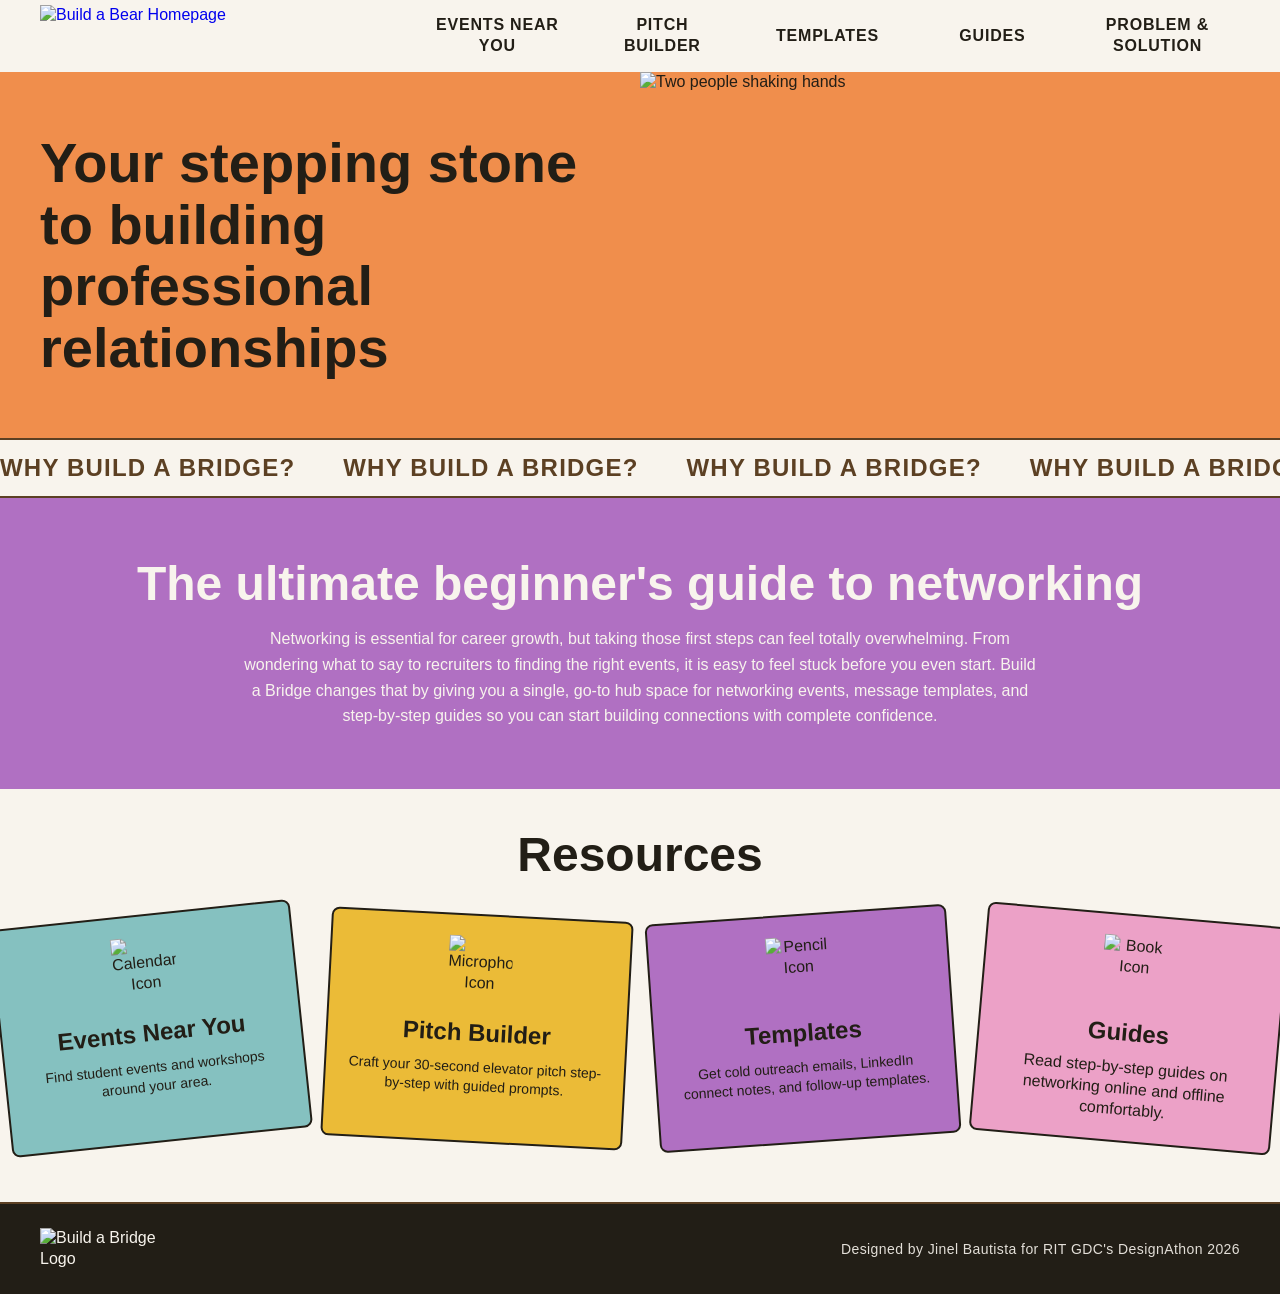
==== index.html @ da69a76d "Add files via upload" ====
<!DOCTYPE html>
<html lang="en">
<head>
    <meta charset="UTF-8">
    <meta name="viewport" content="width=device-width, initial-scale=1.0">
    <title>Build a Bridge</title>
    <link rel="stylesheet" href="/style.css">
    <script src="/script.js" defer></script>
    <link rel="icon" type="image/png" href="/favicon-96x96.png" sizes="96x96" />
    <link rel="icon" type="image/svg+xml" href="/favicon.svg" />
    <link rel="shortcut icon" href="/favicon.ico" />
    <link rel="apple-touch-icon" sizes="180x180" href="/apple-touch-icon.png" />
    <link rel="manifest" href="/site.webmanifest" />
</head>

<body> 
    <header class="topnav">
        <div class="wrapper topnav_wrapper">
            <a href="/" class="topnav_homelink">
                <img src="/img/build_a_bridge_full_logo.svg" alt="Build a Bear Homepage" class="topnav_logo" width="128" height="36">
            </a>

            <button class="topnav_toggle" aria-expanded="false" aria-label="Toggle menu">
                <span class="hamburger"></span>
            </button>

            <nav class="topnav_nav">
                <ul class="topnav_links">
                    <li class="topnav_item">
                        <a href="calendar.html" class="topnav_link link-calendar">EVENTS NEAR YOU</a>
                    </li>
                    <li class="topnav_item">
                        <a href="pitch-builder.html" class="topnav_link link-pitchbuilder">PITCH BUILDER</a>
                    </li>
                    <li class="topnav_item">
                        <a href="templates.html" class="topnav_link link-templates">TEMPLATES</a>
                    </li>
                    <li class="topnav_item">
                        <a href="guides.html" class="topnav_link link-guides">GUIDES</a>
                    </li>
                    <li class="topnav_item">
                        <a href="problem-solution.html" class="topnav_link link-problemsolution">PROBLEM & SOLUTION</a>
                    </li>
                </ul>
            </nav>
        </div>
    </header>

    <main>
        <section class="hero">
            <div class="hero_container">
                <div class="hero_content">
                    <h1>Your stepping stone to building professional relationships</h1>
                    <p></p>
                </div>

                <div class="hero_media">
                    <img src="/img/nav_hero_edited.jpg" alt="Two people shaking hands" class="hero_img">
                </div>
            </div>
        </section>

        <section class="networking">
            <div class="networking_ticker">
                <div class="ticker_track">
                    <div class="ticker_group">
                        <span>Why build a bridge?</span>
                        <span>Why build a bridge?</span>
                        <span>Why build a bridge?</span>
                        <span>Why build a bridge?</span>
                    </div>
                    <div class="ticker_group" aria-hidden="true">
                        <span>Why build a bridge?</span>
                        <span>Why build a bridge?</span>
                        <span>Why build a bridge?</span>
                        <span>Why build a bridge?</span>
                    </div>
                </div>
            </div>

            <div class="networking_content">
                <div class="wrapper">
                    <h2>The ultimate beginner's guide to networking</h2>
                    <p>Networking is essential for career growth, but taking those first steps can feel totally overwhelming. From wondering what to say to recruiters to finding the right events, it is easy to feel stuck before you even start. Build a Bridge changes that by giving you a single, go-to hub space for networking events, message templates, and step-by-step guides so you can start building connections with complete confidence.</p>
                </div>
            </div>
        </section>

        <section class="resources">
            <h2 class="resources_title">Resources</h2>
            <div class="resources-container">
                
                <div class="resources_grid">
                     <a href="calendar.html" class="card-link">
                        <div class="card card-calendar">
                            <img src="/img/calendar.png" class="card_img" alt="Calendar Icon">
                            <h3 class="card_title">Events Near You</h3>
                            <p class="card_desc">Find student events and workshops around your area.</p>
                        </div>
                     </a>

                     <a href="pitch-builder.html" class="card-link">
                        <div class="card card-pitchbuilder">
                            <img src="/img/microphone-alt.png" class="card_img" alt="Microphone Icon">
                            <h3 class="card_title">Pitch Builder</h3>
                            <p class="card_desc">Craft your 30-second elevator pitch step-by-step with guided prompts.</p>
                        </div>
                     </a>

                     <a href="templates.html" class="card-link">
                        <div class="card card-templates">
                            <img src="/img/pencil.png" class="card_img" alt="Pencil Icon">
                            <h3 class="card_title">Templates</h3>
                            <p class="card_desc">Get cold outreach emails, LinkedIn connect notes, and follow-up templates.</p>
                        </div>
                     </a>

                     <a href="guides.html" class="card-link">
                        <div class="card card-guides">
                            <img src="/img/book.png" class="card_img" alt="Book Icon">
                            <h3 class="card_title">Guides</h3>
                            <p>Read step-by-step guides on networking online and offline comfortably.</p>
                        </div>
                     </a>
                </div>
            </div>
        </section>
    </main>

    <footer class="site_footer">
        <div class="wrapper footer_wrapper">
            <img src="img/build_a_bridge_full_logo_white.svg" alt="Build a Bridge Logo" class="footer_logo">
            <p class="footer_text">Designed by Jinel Bautista for RIT GDC's DesignAthon 2026</p>
        </div>
    </footer>
</body>
</html>
---- style.css ----
@layer global {
    /* poppins-regular - latin */
    @font-face {
        font-display: swap;
        font-family: 'Poppins';
        font-style: normal;
        font-weight: 400;
        src: url('/fonts/poppins-v24-latin-regular.woff2') format('woff2');
    }
    /* poppins-700 - latin */
    @font-face {
        font-display: swap;
        font-family: 'Poppins';
        font-style: normal;
        font-weight: 700;
        src: url('/fonts/poppins-v24-latin-700.woff2') format('woff2');
    }

    /* fonts */
    :root {
        --fs-14: calc(14 / 16 * 1rem);
        --fs-16: calc(16 / 16 * 1rem);
        --fs-24: calc(24 / 16 * 1rem);
        --fs-36: calc(36 / 16 * 1rem);
        --fs-38: calc(38 / 16 * 1rem);
        --fs-48: calc(48 / 16 * 1rem);
        --fs-56: calc(56 / 16 * 1rem);

        --font-size-topnav: var(--fs-14);
        --font-size-h1: var(--fs-38);
        --font-size-h2: var(--fs-36);
        --font-size-h3: var(--fs-24);

        @media (width >= calc(768 / 16 * 1rem)) {
            --font-size-topnav: var(--fs-16);
            --font-size-h1: var(--fs-56);
            --font-size-h2: var(--fs-48);
        }
    }

    /* colours */
    :root {
        --c-white: hsl(38, 44%, 95%);
        --c-black: hsl(38, 20%, 11%);
        --c-darkblue: hsl(221, 69%, 41%);
        --c-teal: hsl(179, 33%, 64%);
        --c-yellow: hsl(44, 82%, 57%);
        --c-orange: hsl(24, 85%, 62%);
        --c-pink: hsl(330, 67%, 78%);
        --c-purple: hsl(287, 40%, 60%);
        --c-brown: hsl(30, 45%, 25%);
        --c-transparent: transparent;

        --color-main-bg: var(--c-white);
        --color-text-dark: var(--c-black);
        --color-text-light: var(--c-white);
        --color-header-bg: var(--c-white);
    }

    *, 
    *::before, 
    *::after {
        box-sizing: border-box;
    }

    * {
        margin: 0;
    }

    body {
        font-family: "Poppins", Arial, Helvetica, sans-serif;
        line-height: 1.3;
        color: var(--color-text-dark);
        background-color: var(--color-main-bg);
        overflow-x: hidden;
    }

    h1, h2, h3 {
        line-height: 1.1;
    }

    h1 { font-size: var(--font-size-h1); }
    h2 { font-size: var(--font-size-h2); }
    h3 { font-size: var(--font-size-h3); }

    a {
        text-decoration: none;
    }

    img, picture, svg {
        max-width: 100%;
        height: auto;
        display: block;
    }

    .wrapper {
        width: min(calc(100% - 48px), calc(1200 / 16 * 1rem));
        margin-inline: auto;
    }
}

@layer component {
    /* landing page */
    .topnav {
        background-color: var(--color-header-bg);
        position: relative;

        .topnav_wrapper {
            display: flex;
            justify-content: space-between;
            align-items: stretch;
            gap: 24px;
            padding-block: 0; 
            height: 72px;
        }

        .topnav_toggle {
            background: none;
            border: none;
            padding: 8px;
            cursor: pointer;
            display: flex;
            align-items: center;
            justify-content: center;
            z-index: 100;
            transition: opacity 0.2s ease;

            @media (width >= calc(768 / 16 * 1rem)) {
                display: none !important;
            }

            &:hover { opacity: 0.8; }
            &:active { opacity: 0.6; }

            .hamburger {
                position: relative;
                display: block;
                width: 24px;
                height: 2px;
                background-color: var(--color-text-dark);
                transition: background-color 0.3s ease;

                &::before,
                &::after {
                    content: '';
                    position: absolute;
                    left: 0;
                    width: 24px;
                    height: 2px;
                    background-color: var(--color-text-dark);
                    transition: transform 0.3s ease;
                }

                &::before { top: -7px; }
                &::after { top: 7px; }
            }
        }

        .topnav_nav {
            display: none;
            position: absolute;
            top: 100%;
            left: 0;
            right: 0;
            background-color: var(--c-white);
            padding: 0;
            box-shadow: 0 4px 12px rgba(0, 0, 0, 0.15);
            z-index: 99;

            &.is-open {
                display: block;
            }

            @media (width >= calc(768 / 16 * 1rem)) {
                display: flex !important;
                align-items: stretch;
                height: 100%;
                position: static;
                background-color: transparent;
                padding: 0;
                box-shadow: none;
                text-align: left;
            }
        }

        .topnav_homelink {
            flex-shrink: 0;
            display: flex;
            align-items: center;
            padding-block: 12px;

            &:hover {
                opacity: 0.8;
            }
        }

        .topnav_logo {
            width: calc(160 / 16 * 1rem);

            @media (width >= calc(768 / 16 * 1rem)) {
                width: calc(220 / 16 * 1rem);
            }
        }

        .topnav_links {
            display: flex;
            flex-direction: column;
            align-items: stretch;
            gap: 0;
            list-style-type: none;
            padding: 0;
            margin: 0;
            width: 100%;

            @media (width >= calc(768 / 16 * 1rem)) {
                flex-direction: row;
                flex-wrap: nowrap;
                justify-content: center;
                align-items: stretch;
                height: 100%;
            }
        }

        .topnav_item {
            display: flex;
            align-items: stretch;
            width: 100%;
        }

        .topnav_link {
            font-size: var(--font-size-topnav);
            font-weight: 700;
            letter-spacing: 0.05em;
            color: var(--color-text-dark);
            display: flex;
            align-items: center;
            justify-content: center;
            text-align: center;
            width: 100%;
            padding-block: 16px;
            padding-inline: 16px;
            height: 100%;
            border-radius: 0;
            transition: background-color 0.2s ease, color 0.2s ease, opacity 0.2s ease;

            @media (width >= calc(768 / 16 * 1rem)) {
                padding-block: 0;
                background-color: transparent !important; 
            }

            &.link-calendar {
                background-color: var(--c-teal);
                
                @media (width >= calc(768 / 16 * 1rem)) {
                    &:hover {
                        background-color: var(--c-teal) !important;
                        color: var(--c-white);
                    }
                }
            }

            &.link-pitchbuilder {
                background-color: var(--c-yellow);

                @media (width >= calc(768 / 16 * 1rem)) {
                    &:hover {
                        background-color: var(--c-yellow) !important;
                        color: var(--c-white);
                    }
                }
            }

            &.link-templates {
                background-color: var(--c-purple);

                @media (width >= calc(768 / 16 * 1rem)) {
                    &:hover {
                        background-color: var(--c-purple) !important;
                        color: var(--c-white);
                    }
                }
            }

            &.link-guides {
                background-color: var(--c-pink);

                @media (width >= calc(768 / 16 * 1rem)) {
                    &:hover {
                        background-color: var(--c-pink) !important;
                        color: var(--c-white);
                    }
                }
            }

            &.link-problemsolution {
                background-color: var(--c-darkblue);

                @media (width >= calc(768 / 16 * 1rem)) {
                    &:hover {
                        background-color: var(--c-darkblue) !important;
                        color: var(--c-white);
                    }
                }
            }

            &:hover {
                opacity: 0.85;
                text-decoration: underline;
                text-underline-offset: 4px;
            }

            &:active {
                opacity: 0.7;
            }
        }
    }

    .hero {
        width: 100%;
        overflow-x: hidden;
        background: var(--c-orange);
    }

    .hero_container {
        display: flex;
        flex-direction: column;
        width: 100%;

        @media (width >= calc(768 / 16 * 1rem)) {
            display: grid;
            grid-template-columns: minmax(0, calc(1200 / 16 * 1rem / 2)) 1fr;
            padding-left: max(24px, calc((100vw - (1200 / 16 * 1rem)) / 2));
            padding-right: 0;
            align-items: stretch;
        }
    }

    .hero_content {
        display: flex;
        flex-direction: column;
        justify-content: center;
        padding: 40px 24px;
        text-align: center;

        @media (width >= calc(768 / 16 * 1rem)) {
            padding: 60px 48px 60px 0;
            text-align: left;
        }
    }

    .hero_media {
        width: 100%;
        height: 100%;
        order: -1; 

        @media (width >= calc(768 / 16 * 1rem)) {
            order: 0;
        }
    }

    .hero_img {
        width: 100%;
        height: 100%;
        object-fit: cover;
        display: block;
    }

    header.topnav,
    .topnav {
        margin-bottom: 0 !important;
    }

    main,
    .calendar_section,
    .templates_section,
    .pitch_section,
    .guides_section {
        margin-top: 0 !important;
        padding-top: 0 !important;
    }

    .page_hero_banner {
        width: 100%;
        height: 350px;
        max-height: 350px;
        overflow: hidden;
        margin-top: 0;
        margin-bottom: 32px;
    }

    .page_hero_img {
        width: 100%;
        height: 100%;
        object-fit: cover;
        object-position: center;
        display: block;
    }

    /* Networking Section */
    .networking {
        width: 100%;
        display: flex;
        flex-direction: column;
    }

    .networking_ticker {
        width: 100%;
        background-color: transparent; 
        border-top: 2px solid var(--c-brown);
        border-bottom: 2px solid var(--c-brown); 
        overflow: hidden;
        white-space: nowrap;
        padding-block: 12px;
        display: flex;
        align-items: center;
    }

    .ticker_track {
        display: flex;
        width: max-content;
        animation: scroll-left 16s linear infinite;
    }

    .ticker_group {
        display: flex;
        align-items: center;
        gap: 48px;
        padding-right: 48px; 
        flex-shrink: 0;
    }

    .ticker_group span {
        font-family: 'Poppins', Arial, Helvetica, sans-serif;
        font-size: var(--fs-24);
        font-weight: 700;
        text-transform: uppercase;
        letter-spacing: 0.05em;
        color: var(--c-brown); 
        flex-shrink: 0;
        white-space: nowrap;
    }

    .networking_content {
        width: 100%;
        background-color: var(--c-purple);
        color: var(--c-white);
        padding-block: 60px;
        text-align: center;

        .wrapper {
            display: flex;
            flex-direction: column;
            align-items: center;
            gap: 16px;
        }

        h2 {
            color: var(--c-white);
        }

        p {
            font-size: var(--fs-16);
            line-height: 1.6;
            max-width: 800px;
            margin: 0 auto;
        }
    }

    @keyframes scroll-left {
        0% {
            transform: translateX(0);
        }
        100% {
            transform: translateX(-50%);
        }
    }

    .resources {
        padding-block: 40px 60px;
        text-align: center;
    }

    .resources-container {
        display: flex;
        gap: 20px;
        justify-content: center;
        align-items: center;
    }
    .resources_title {
        margin-bottom: 32px;
    }

    .resources_grid {
        display: grid;
        grid-template-columns: 1fr;
        gap: 24px;

        @media (width >= calc(600 / 16 * 1rem)) {
            grid-template-columns: repeat(2, 1fr); 
        }

        @media (width >= calc(900 / 16 * 1rem)) {
            grid-template-columns: repeat(4, 1fr); 
        }
    }

    .card {
        height: 100%;
        width: 100%;
        border: 2px solid var(--c-black);
        border-radius: 8px;
        padding: 20px;
        display: flex;
        flex-direction: column;
        align-items: center;
        text-align: center;
        gap: 12px;
        transition: transform 0.2s ease, box-shadow 0.2s ease;
    }

    .card:hover {
        transform: translateY(-4px);
    }

    .card-calendar {
        background-color: var(--c-teal);
        color: var(--c-black);
    }

    .card-pitchbuilder {
        background-color: var(--c-yellow);
        color: var(--c-black);
    }

    .card-templates {
        background-color: var(--c-purple);
        color: var(--c-black);
    }

    .card-guides {
        background-color: var(--c-pink);
        color: var(--c-black);
    }

    .card_img {
        width: auto;
        max-width: 64px;    
        height: 64px;       
        object-fit: contain; 
        margin-bottom: 8px;
    }

    .card_desc {
        font-size: var(--fs-14);
        color: var(--color-text-dark);
    }

    .card-link {
        text-decoration: none;
        color: inherit; 
        display: flex;  
        flex: 1;       
    }

    .card-link:nth-child(1) {
        transform: rotate(-6deg);
    }

    .card-link:nth-child(2) {
        transform: rotate(3deg);
    }

    .card-link:nth-child(3) {
        transform: rotate(-4deg);
    }

    .card-link:nth-child(4) {
        transform: rotate(5deg);
    }

    .site_footer {
        width: 100%;
        background-color: var(--c-black);
        color: var(--c-white);
        padding-block: 24px;
        border-top: 2px solid var(--c-brown);

        .footer_wrapper {
            display: flex;
            flex-direction: column;
            align-items: center;
            justify-content: space-between;
            gap: 16px;

            @media (width >= calc(600 / 16 * 1rem)) {
                flex-direction: row;
                text-align: left;
            }
        }

        .footer_logo {
            width: calc(140 / 16 * 1rem);
            height: auto;
            display: block;
        }

        .footer_text {
            font-size: var(--fs-14);
            font-weight: 400;
            letter-spacing: 0.03em;
            opacity: 0.9;
            margin: 0;
        }
    }

    /* calendar page */
    .events_section {
    padding-block: 60px;
    background-color: var(--c-white);
    }

    .events_header {
        text-align: center;
        margin-bottom: 40px;

        h1 {
            color: var(--c-black);
        }

        p {
            font-size: var(--fs-16);
            margin-top: 8px;
        }
    }

    .filter_card {
        background-color: var(--c-teal);
        border: 2px solid var(--c-black);
        border-radius: 8px;
        padding: 24px;
        margin-bottom: 40px;
        display: grid;
        grid-template-columns: 1fr;
        gap: 20px;

        @media (width >= calc(768 / 16 * 1rem)) {
            grid-template-columns: repeat(3, 1fr);
        }
    }

    .filter_group {
        display: flex;
        flex-direction: column;
        gap: 8px;

        label {
            font-weight: 700;
            font-size: var(--fs-14);
            color: var(--c-black);
            text-transform: uppercase;
            letter-spacing: 0.05em;
        }
    }

    .filter_select {
        padding: 12px 16px;
        border: 2px solid var(--c-black);
        border-radius: 6px;
        font-family: inherit;
        font-size: var(--fs-16);
        font-weight: 700;
        background-color: var(--c-white);
        color: var(--c-black);
        outline: none;
        cursor: pointer;

        &:focus {
            border-color: var(--c-darkblue);
        }
    }

    /* Event List Grid */
    .events_grid {
        display: flex;
        flex-direction: column;
        gap: 24px;
    }

    .event_card {
        border: 2px solid var(--c-black);
        border-radius: 8px;
        background-color: var(--c-white);
        display: flex;
        flex-direction: column;
        overflow: hidden;

        @media (width >= calc(600 / 16 * 1rem)) {
            flex-direction: row;
        }
    }

    .event_date_badge {
        background-color: var(--c-teal);
        color: var(--c-black);
        font-weight: 700;
        font-size: var(--fs-24);
        display: flex;
        align-items: center;
        justify-content: center;
        padding: 20px;
        border-bottom: 2px solid var(--c-black);

        @media (width >= calc(600 / 16 * 1rem)) {
            min-width: 140px;
            border-bottom: none;
            border-right: 2px solid var(--c-black);
        }
    }

    .event_info {
        padding: 24px;
        display: flex;
        flex-direction: column;
        gap: 8px;
        width: 100%;

        h3 {
            color: var(--c-black);
        }
    }

    .event_tag {
        font-size: var(--fs-14);
        font-weight: 700;
        text-transform: uppercase;
        color: var(--c-darkblue);
        letter-spacing: 0.05em;
    }

    .event_meta {
        font-size: var(--fs-14);
        font-weight: 700;
        color: var(--c-brown);
    }

    .event_desc {
        font-size: var(--fs-16);
        line-height: 1.5;
        margin-block: 8px;
    }

    .event_btn {
        align-self: flex-start;
        background-color: var(--c-yellow);
        color: var(--c-black);
        border: 2px solid var(--c-black);
        padding: 10px 20px;
        font-weight: 700;
        font-family: inherit;
        font-size: var(--fs-14);
        border-radius: 6px;
        cursor: pointer;
        transition: opacity 0.2s ease, transform 0.1s ease;

        &:hover {
            opacity: 0.85;
        }

        &:active {
            transform: scale(0.98);
        }
    }

    /* pitch builder page */
    .pitch_section {
        padding-block: 60px;
        background-color: var(--c-white);
    }

    .pitch_header {
        text-align: center;
        margin-bottom: 40px;
        
        p {
            font-size: var(--fs-16);
            margin-top: 8px;
        }
    }

    .pitch-hero {
        width: 100%;
        margin: 0;
        padding-bottom: 50px;
        box-sizing: border-box;
    }

    .video-credit {
        display: block;
        margin-top: 8px;
        margin-bottom: 0;
    }

    .pitch-container {
        max-width: 1200px;
        background-color: var(--c-yellow);
        padding: 12px 16px;
        border: 2px solid var(--c-black);
        border-radius: 6px;
        margin: 0 auto;
        display: flex;
        gap: 40px;
        align-items: center;
    }

    .pitch-text h2 {
        font-size: 2.5rem;   /* Adjust size as needed */
        line-height: 1.2;    /* Prevents tall letters from cutting off */
        margin-bottom: 16px; /* Pushes the paragraph down below the heading */
    }

    .pitch-text p {
        font-size: 1.1rem;
        line-height: 1.5;
        margin: 0;
    }

    /* Split columns evenly */
    .pitch-text, 
    .pitch-video-block {
        flex: 1;
    }

    /* Responsive 16:9 aspect ratio wrapper for YouTube iframe */
    .video-wrapper {
        position: relative;
        padding-bottom: 56.25%; /* 16:9 ratio */
        height: 0;
        overflow: hidden;
        border-radius: 8px; /* Optional rounded corners */
        margin: 12px 0;
    }

    .video-wrapper iframe {
        position: absolute;
        top: 0;
        left: 0;
        width: 100%;
        height: 100%;
    }

    /* Optional label formatting */
    .video-label, 
    .video-credit {
        display: block;
        font-size: 0.9rem;
        color: #555;
    }

    /* Mobile responsive fallback: stacks columns vertically on smaller screens */
    @media (max-width: 768px) {
        .pitch-container {
            flex-direction: column;
        }
    }

    .pitch_container {
        display: grid;
        grid-template-columns: 1fr;
        gap: 40px;
        margin-top: 0;

        @media (width >= calc(768 / 16 * 1rem)) {
            grid-template-columns: 1fr 1fr;
        }
    }

    .pitch_form {
        display: flex;
        flex-direction: column;
        gap: 20px;
    }

    .form_group {
        display: flex;
        flex-direction: column;
        gap: 8px;

        label {
            font-weight: 700;
            font-size: var(--fs-14);
            color: var(--c-black);
        }

        input {
            padding: 12px 16px;
            border: 2px solid var(--c-black);
            border-radius: 6px;
            font-family: inherit;
            font-size: var(--fs-16);
            background-color: #fff;
            outline: none;

            &:focus {
                border-color: var(--c-purple);
            }
        }
    }

    .pitch_output_card {
        background-color: var(--c-yellow);
        border: 2px solid var(--c-black);
        border-radius: 8px;
        padding: 32px;
        display: flex;
        flex-direction: column;
        gap: 20px;
        height: fit-content;

        h3 {
            color: var(--c-black);
        }
    }

    .pitch_box {
        background-color: var(--c-white);
        border: 2px solid var(--c-black);
        border-radius: 6px;
        padding: 20px;
        min-height: 140px;

        p {
            font-size: var(--fs-16);
            line-height: 1.6;
            color: var(--c-black);
        }
    }

    .pitch_btn {
        background-color: var(--c-purple);
        color: var(--c-white);
        border: 2px solid var(--c-black);
        padding: 14px 24px;
        font-weight: 700;
        font-family: inherit;
        font-size: var(--fs-16);
        border-radius: 6px;
        cursor: pointer;
        transition: transform 0.1s ease, opacity 0.2s ease;

        &:hover {
            opacity: 0.9;
        }

        &:active {
            transform: scale(0.98);
        }
    }

    .copy_feedback {
        display: none;
        text-align: center;
        font-weight: 700;
        color: var(--c-black);
        font-size: var(--fs-14);

        &.visible {
            display: block;
        }
    }

    /* templates page */
    .templates_section {
        padding-block: 60px;
        background-color: var(--c-white);
    }

    .templates_header {
        text-align: center;
        margin-bottom: 40px;

        h1 {
            color: var(--c-black);
        }

        p {
            font-size: var(--fs-16);
            margin-top: 8px;
        }
    }

    .templates_grid {
        display: grid;
        grid-template-columns: 1fr;
        gap: 32px;

        @media (width >= calc(768 / 16 * 1rem)) {
            grid-template-columns: repeat(2, 1fr);
        }
    }

    .template_card {
        border: 2px solid var(--c-black);
        border-radius: 8px;
        background-color: var(--c-white);
        display: flex;
        flex-direction: column;
        overflow: hidden;
    }

    .template_badge {
        background-color: var(--c-purple);
        color: var(--c-white);
        font-weight: 700;
        font-size: var(--fs-14);
        letter-spacing: 0.05em;
        padding: 12px 20px;
        border-bottom: 2px solid var(--c-black);
    }

    .template_content {
        padding: 24px;
        display: flex;
        flex-direction: column;
        gap: 16px;
        flex-grow: 1;

        h3 {
            color: var(--c-black);
            font-size: var(--fs-24);
        }
    }

    .template_desc {
        font-size: var(--fs-14);
        color: var(--color-text-dark);
        line-height: 1.5;
    }

    .template_box {
        background-color: var(--c-white);
        border: 2px solid var(--c-black);
        border-radius: 6px;
        padding: 20px;
        flex-grow: 1;
        text-align: left; /* Fixes awkward center alignment */
    }

    .template_text {
        font-family: inherit;
        font-size: var(--fs-14);
        line-height: 1.6;
        color: var(--c-black);
        margin: 0;
        text-align: left;
        white-space: normal;
    }

    .placeholder {
        font-weight: 100; 
        padding: 2px 6px;
        border-radius: 4px;
        border: none; 
        display: inline; 
        color: var(--c-black);
    }

    .template_card--email .placeholder {
        background-color: hsla(174, 60%, 45%, 0.25);
    }

    .template_card--resume .placeholder {
        background-color: hsla(270, 60%, 55%, 0.25);
    }

    .template_card--linkedin .placeholder {
        background-color: hsla(25, 90%, 55%, 0.25);
    }

    .template_card--followup .placeholder {
        background-color: hsla(330, 80%, 65%, 0.25);
    }

    .copy_template_btn {
        align-self: flex-start;
        background-color: var(--c-yellow);
        color: var(--c-black);
        border: 2px solid var(--c-black);
        padding: 12px 20px;
        font-weight: 700;
        font-family: inherit;
        font-size: var(--fs-14);
        border-radius: 6px;
        cursor: pointer;
        transition: background-color 0.2s ease, transform 0.1s ease;

        &:hover {
            opacity: 0.9;
        }

        &:active {
            transform: scale(0.98);
        }
    }

    /* guides page */
    .guides_section {
        padding-top: 3rem;
        padding-bottom: 4rem;
    }

    .page_header {
        text-align: center;
        margin-bottom: 3rem;
    }

        /* Section Container & Section Title */
    body.guides-page main.guides_section {
        padding-top: 3rem;
        padding-bottom: 4rem;
    }

    body.guides-page .page_header h1 {
        text-align: left;
        font-size: 1.5rem;
        font-weight: 800;
        letter-spacing: 0.05em;
        text-transform: uppercase;
        color: #111111;
        margin-bottom: 2rem;
    }

    /* Blog Layout Container */
    .blog_feed {
        display: flex;
        flex-direction: column;
        gap: 2rem;
    }

    /* Individual Card Structure */
    .blog_card {
        display: flex;
        gap: 1.75rem;
        align-items: flex-start;
        padding-bottom: 2rem;
        border-bottom: 1px solid var(--c-pink);
    }

    /* Image Styling */
    .blog_img_link {
        flex-shrink: 0;
        width: 240px;
        height: 160px;
    }

    .blog_img {
        width: 100%;
        height: 100%;
        object-fit: cover;
        border: 1px solid #e2e8f0;
        border-radius: 2px;
    }

    /* Post Content & Pink Accent Elements */
    .blog_content {
        flex-grow: 1;
    }

    .blog_title {
        font-size: 1.4rem;
        font-weight: 700;
        margin-bottom: 0.25rem;
    }

    .blog_title a {
        text-decoration: none;
        color: #111111;
        transition: color 0.2s ease;
    }

    /* Primary Pink Highlight on Hover */
    .blog_title a:hover {
        color: var(--c-pink);
    }

    .blog_subtitle {
        font-style: italic;
        color: #666666;
        margin-bottom: 0.75rem;
    }

    .blog_excerpt {
        color: #444444;
        line-height: 1.5;
        margin-bottom: 1.25rem;
    }

    /* Card Footer Layout */
    .blog_footer {
        display: flex;
        justify-content: space-between;
        align-items: center;
    }

    .blog_author {
        font-size: 0.875rem;
        color: #666666;
    }

    /* Pink "Read more »" Button */
    .blog_btn {
        background-color: var(--c-pink);
        color: #ffffff;
        text-decoration: none;
        padding: 0.5rem 1rem;
        border-radius: 4px;
        font-size: 0.9rem;
        font-weight: 600;
        transition: opacity 0.2s ease;
    }

    .blog_btn:hover {
        opacity: 0.9;
    }

    /* Mobile Responsive Layout */
    @media (max-width: 640px) {
        .blog_card {
            flex-direction: column;
        }

        .blog_img_link {
            width: 100%;
            height: 200px;
        }
    }

    /* problem and solution page */
    header.topnav {
        position: relative; 
    }

    body.problem-solution header.topnav::after {
        content: '';
        display: block;
        top: 100%; 
        left: 0;
        width: 100%;
        height: 128px;
        z-index: 10;
        background: linear-gradient(
            to bottom,
            var(--c-pink) 0% 16.66%,
            var(--c-orange) 16.66% 33.33%,
            var(--c-yellow) 33.33% 50%,
            var(--c-teal) 50% 66.66%,
            var(--c-darkblue) 66.66% 83.33%,
            var(--c-purple) 83.33% 100%
        );
    }

    body.problem-solution main.problem_section,
    body.problem-solution .page_title {
        padding-top: 3rem; 
    }

    .page_title {
        text-align: center;
        margin-bottom: 3rem;
    }

    .problem-solution-section {
        max-width: 1100px;
        margin: 0 auto;
        padding: 20px 20px;
    }

    .problem-solution-section h2 {
        text-align: center;
        margin-bottom: 40px;
    }

    /* Flex row setup */
    .ps-row {
        display: flex;
        align-items: center;
        gap: 40px;
        margin-bottom: 60px;
    }

    /* Reverses the second row so the image goes to the left */
    .ps-row.reverse {
        flex-direction: row-reverse;
    }

    /* Balance column widths */
    .ps-text, .ps-image {
        flex: 1;
    }

    .heading-box {
        display: inline-block;
        padding: 8px 20px;
        border: 2px solid #000;
        border-radius: 6px;
        margin-bottom: 24px; /* Creates spacing above paragraph */
    }

    .heading-box h3 {
        margin: 0;
        font-size: 1.8rem;
    }

    /* Background colors using your CSS color variables */
    .problem-box {
        background-color: var(--c-pink); 
    }

    .solution-box {
        background-color: var(--c-teal); 
    }

    /* Tilted Image Frame Effect */
    .ps-image {
        padding: 8px;
        background-color: #fff;
        border: 2px solid #000;
        border-radius: 16px;
        box-shadow: 4px 4px 0px #000;
    }

    .ps-image img {
        width: 100%;
        height: auto;
        border-radius: 12px;
        display: block;
    }

    /* Rotations */
    .tilt-left {
        transform: rotate(-3deg);
    }

    .tilt-right {
        transform: rotate(3deg);
    }

    /* Mobile fallback */
    @media (max-width: 768px) {
        .ps-row, .ps-row.reverse {
            flex-direction: column;
        }
    }
}

@layer utility {
    .visually-hidden {
        position: absolute;
        left: -10000px;
        top: auto;
        width: 1px;
        height: 1px;
        overflow: hidden;
    }
}
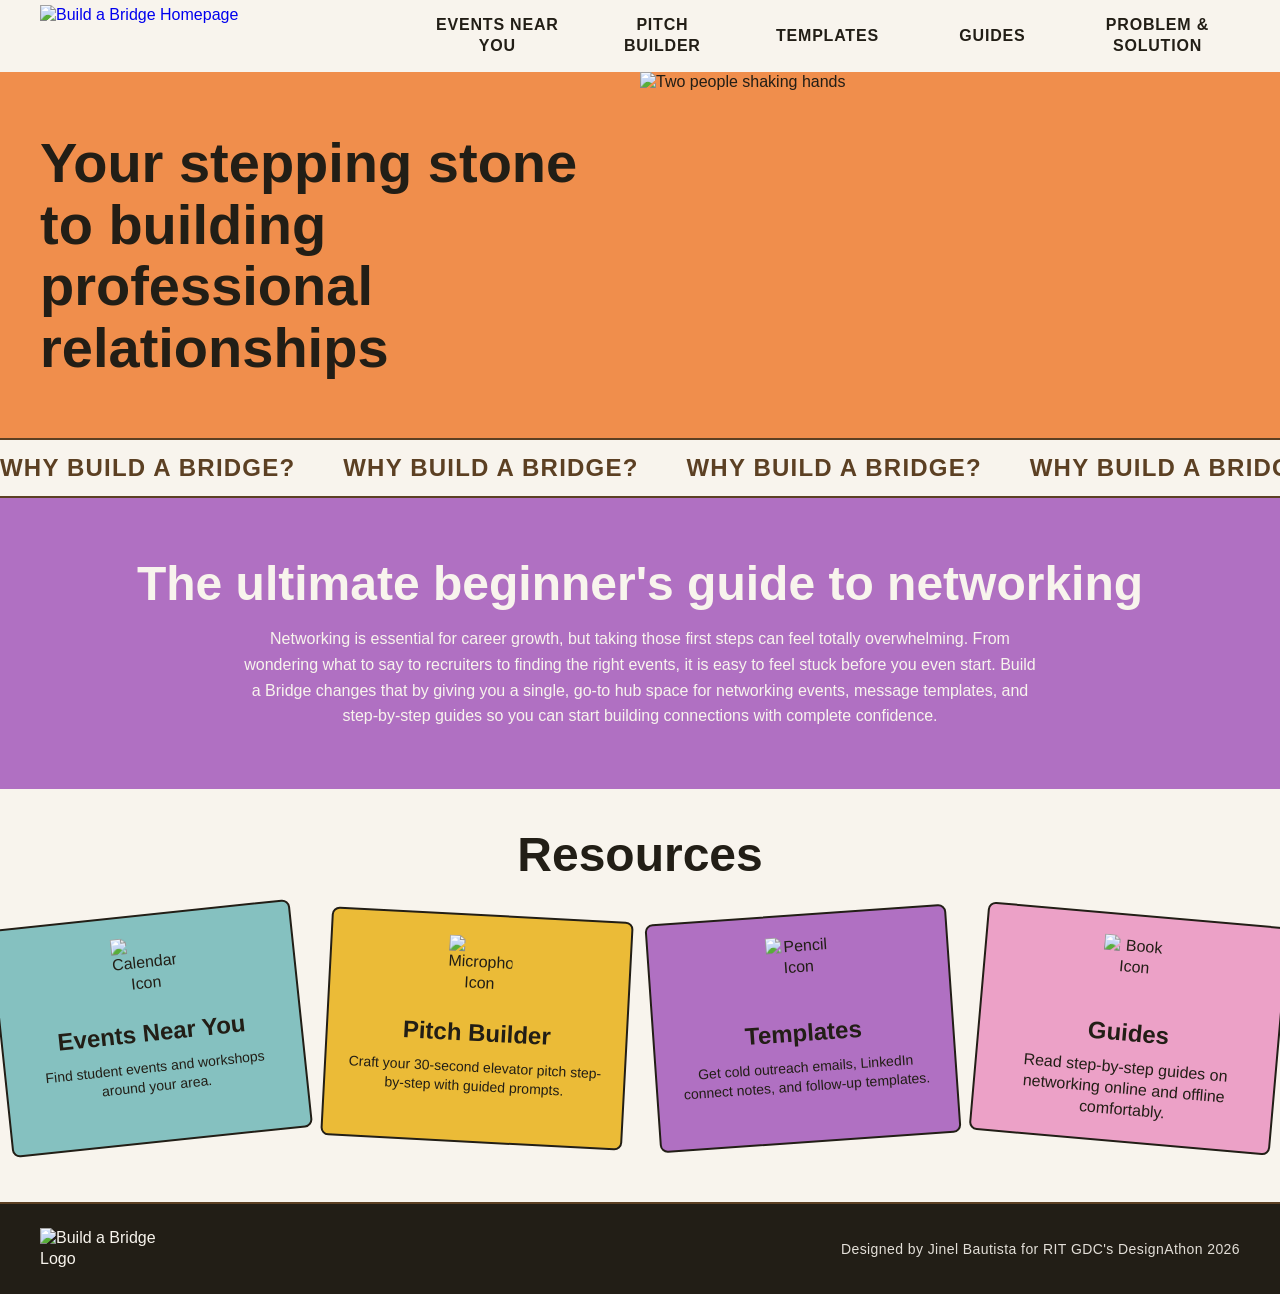
==== commit 49c1ce3f: "Update index.html" ====
--- a/index.html
+++ b/index.html
@@ -4,20 +4,20 @@
     <meta charset="UTF-8">
     <meta name="viewport" content="width=device-width, initial-scale=1.0">
     <title>Build a Bridge</title>
-    <link rel="stylesheet" href="/style.css">
-    <script src="/script.js" defer></script>
-    <link rel="icon" type="image/png" href="/favicon-96x96.png" sizes="96x96" />
-    <link rel="icon" type="image/svg+xml" href="/favicon.svg" />
-    <link rel="shortcut icon" href="/favicon.ico" />
-    <link rel="apple-touch-icon" sizes="180x180" href="/apple-touch-icon.png" />
-    <link rel="manifest" href="/site.webmanifest" />
+    <link rel="stylesheet" href="style.css">
+    <script src="script.js" defer></script>
+    <link rel="icon" type="image/png" href="favicon-96x96.png" sizes="96x96" />
+    <link rel="icon" type="image/svg+xml" href="favicon.svg" />
+    <link rel="shortcut icon" href="favicon.ico" />
+    <link rel="apple-touch-icon" sizes="180x180" href="apple-touch-icon.png" />
+    <link rel="manifest" href="site.webmanifest" />
 </head>
 
 <body> 
     <header class="topnav">
         <div class="wrapper topnav_wrapper">
-            <a href="/" class="topnav_homelink">
-                <img src="/img/build_a_bridge_full_logo.svg" alt="Build a Bear Homepage" class="topnav_logo" width="128" height="36">
+            <a href="index.html" class="topnav_homelink">
+                <img src="img/build_a_bridge_full_logo.svg" alt="Build a Bridge Homepage" class="topnav_logo" width="128" height="36">
             </a>
 
             <button class="topnav_toggle" aria-expanded="false" aria-label="Toggle menu">
@@ -55,7 +55,7 @@
                 </div>
 
                 <div class="hero_media">
-                    <img src="/img/nav_hero_edited.jpg" alt="Two people shaking hands" class="hero_img">
+                    <img src="img/nav_hero_edited.jpg" alt="Two people shaking hands" class="hero_img">
                 </div>
             </div>
         </section>
@@ -93,7 +93,7 @@
                 <div class="resources_grid">
                      <a href="calendar.html" class="card-link">
                         <div class="card card-calendar">
-                            <img src="/img/calendar.png" class="card_img" alt="Calendar Icon">
+                            <img src="img/calendar.png" class="card_img" alt="Calendar Icon">
                             <h3 class="card_title">Events Near You</h3>
                             <p class="card_desc">Find student events and workshops around your area.</p>
                         </div>
@@ -101,7 +101,7 @@
 
                      <a href="pitch-builder.html" class="card-link">
                         <div class="card card-pitchbuilder">
-                            <img src="/img/microphone-alt.png" class="card_img" alt="Microphone Icon">
+                            <img src="img/microphone-alt.png" class="card_img" alt="Microphone Icon">
                             <h3 class="card_title">Pitch Builder</h3>
                             <p class="card_desc">Craft your 30-second elevator pitch step-by-step with guided prompts.</p>
                         </div>
@@ -109,7 +109,7 @@
 
                      <a href="templates.html" class="card-link">
                         <div class="card card-templates">
-                            <img src="/img/pencil.png" class="card_img" alt="Pencil Icon">
+                            <img src="img/pencil.png" class="card_img" alt="Pencil Icon">
                             <h3 class="card_title">Templates</h3>
                             <p class="card_desc">Get cold outreach emails, LinkedIn connect notes, and follow-up templates.</p>
                         </div>
@@ -117,7 +117,7 @@
 
                      <a href="guides.html" class="card-link">
                         <div class="card card-guides">
-                            <img src="/img/book.png" class="card_img" alt="Book Icon">
+                            <img src="img/book.png" class="card_img" alt="Book Icon">
                             <h3 class="card_title">Guides</h3>
                             <p>Read step-by-step guides on networking online and offline comfortably.</p>
                         </div>
@@ -134,4 +134,4 @@
         </div>
     </footer>
 </body>
-</html>+</html>
